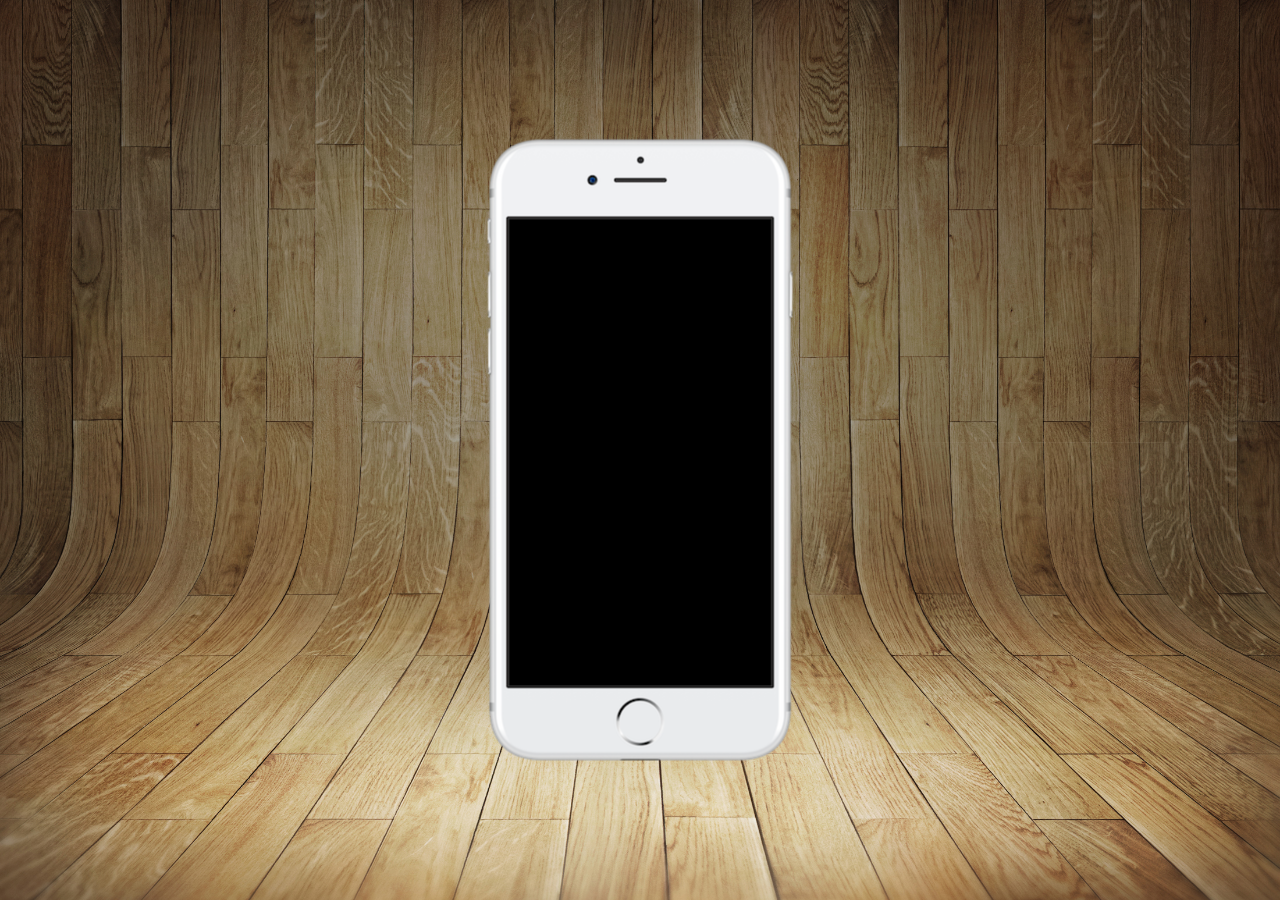
==== index.html @ 78d22551 "criei a pagina inicial do projeto" ====
<!DOCTYPE html>
<html lang="en">
<head>
    <meta charset="UTF-8">
    <meta name="viewport" content="width=device-width, initial-scale=1.0">
    <link rel="shortcut icon" href="favicon.ico" type="image/x-icon">
    <link rel="stylesheet" href="estilos/style.css">
    <title>projeto rede social</title>
    
</head>
<body>
    <main>
        <section id="telefone">

        </section>

        <section id="redes-sociais">

        </section>
    </main>
</body>
</html>
---- estilos/style.css ----
@charset "utf-8";

* {
    margin: 0px;
    padding: 0px;
    font-family: Arial, Helvetica, sans-serif;
}
html,body {
    height: 100vh;
    width: 100vw;
    background-color: black;
}
body {
    background: url(../imagens/fundo-madeira.jpg) no-repeat top center;
    background-size: cover;
    background-attachment: fixed;
}
main {
    height: 100vh;
    position: relative;
    
}
section#telefone {
    position: absolute;
    top: 50%;
    left: 50%;
    transform: translate(-50%, -50%);

    height: 627px;
    width: 311px;
 
    background: url(../imagens/frame-iphone.png) no-repeat;
}
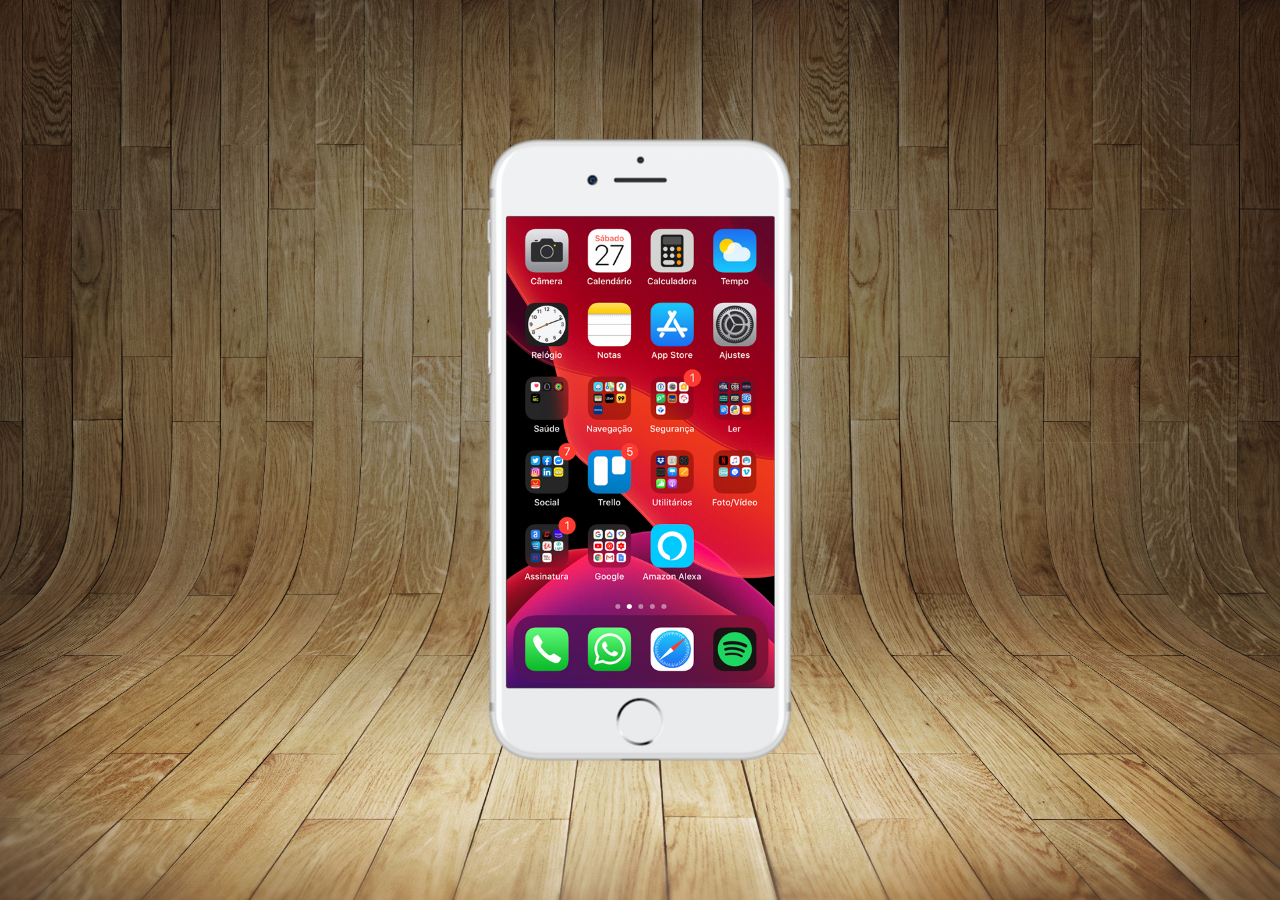
==== commit a7a8fd8d: "criei a tela home" ====
--- a/index.html
+++ b/index.html
@@ -11,7 +11,7 @@
 <body>
     <main>
         <section id="telefone">
-
+            <iframe src="home.html" name="tela" id="tela" frameborder="0"> </iframe>
         </section>
 
         <section id="redes-sociais">
--- a/estilos/style.css
+++ b/estilos/style.css
@@ -30,4 +30,11 @@
     width: 311px;
  
     background: url(../imagens/frame-iphone.png) no-repeat;
+}
+iframe#tela {
+    position: relative;
+    top: 80px;
+    left: 22px;
+    width: 268px;
+    height: 471px;
 }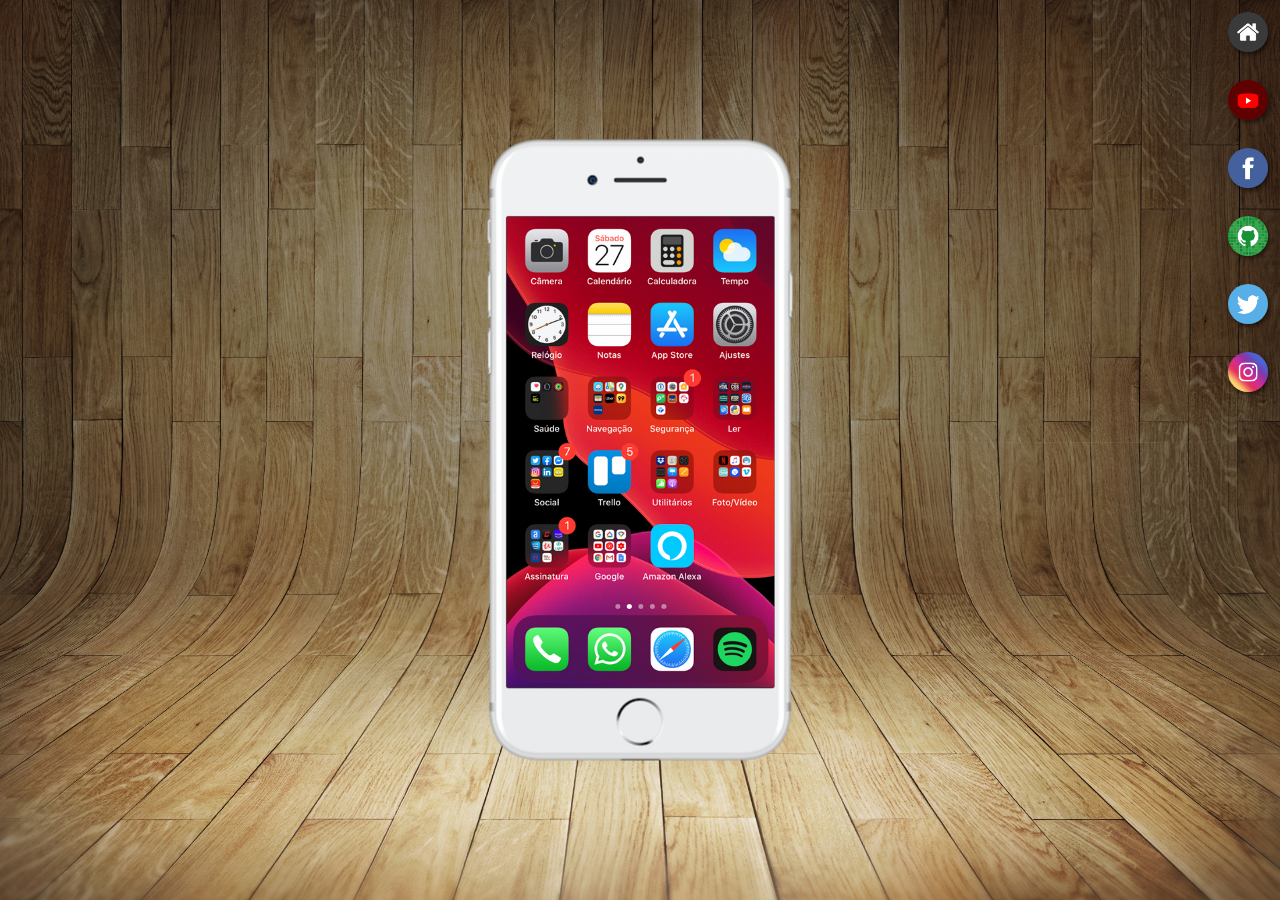
==== commit c1668451: "criei botoes laterais" ====
--- a/index.html
+++ b/index.html
@@ -11,11 +11,17 @@
 <body>
     <main>
         <section id="telefone">
-            <iframe src="home.html" name="tela" id="tela" frameborder="0"> </iframe>
+            <iframe src="home.html" name="tela" id="tela" frameborder="0"> seu navegador não é compativel com isso.</iframe>
         </section>
 
         <section id="redes-sociais">
-
+            <a href=""><img src="imagens/logo-home.jpg" alt="Home"></a><br>
+            <a href=""><img src="imagens/logo-youtube.jpg" alt="Youtube"></a><br>
+            <a href=""><img src="imagens/logo-facebook.jpg" alt="Facebook"></a><br>
+            <a href=""><img src="imagens/logo-github.jpg" alt="GitHub"></a><br>
+            <a href=""><img src="imagens/logo-twitter.jpg" alt="Twitter"></a><br>
+            <a href=""><img src="imagens/logo-instagram.jpg" alt="Instagram"></a><br>
+       
         </section>
     </main>
 </body>
--- a/estilos/style.css
+++ b/estilos/style.css
@@ -37,4 +37,21 @@
     left: 22px;
     width: 268px;
     height: 471px;
+}
+section#redes-sociais {
+    text-align: right;
+}
+section#redes-sociais img {
+    width: 40px;
+    margin: 12px;
+    border-radius: 50%;
+    box-shadow: 2px 3px 4px rgba(0, 0, 0, 0.499);
+    box-sizing: border-box;
+    
+}
+section#redes-sociais img:hover {
+    border: 2px solid rgba(255, 255, 255, 0.384);
+    transform: translate(-1px);
+    box-shadow: 7px 6px 10px rgba(0, 0, 0, 0.829);
+    transition: transform 0.3s, border 2s;
 }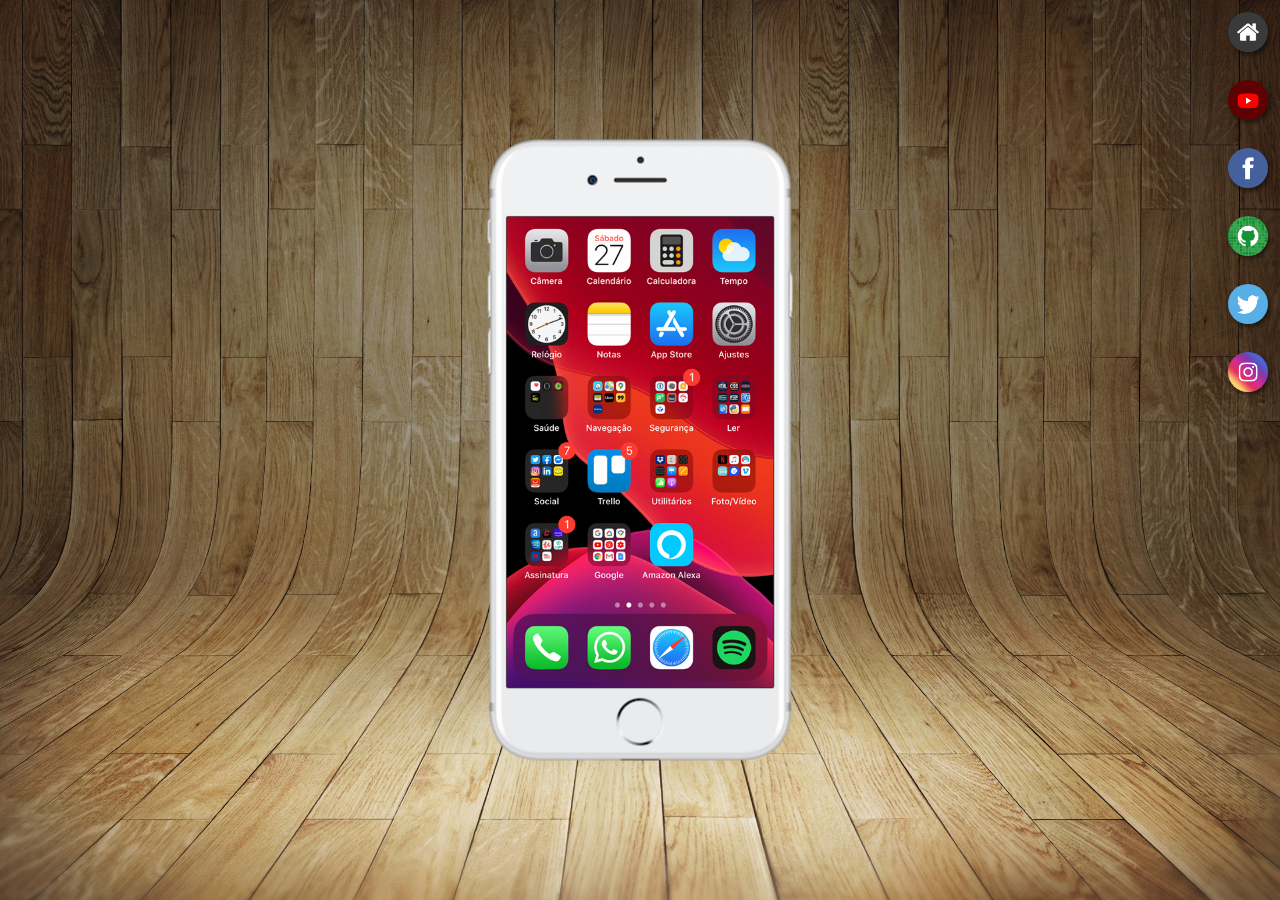
==== commit e762c378: "criei as paginas de cada rede social" ====
--- a/index.html
+++ b/index.html
@@ -15,12 +15,12 @@
         </section>
 
         <section id="redes-sociais">
-            <a href=""><img src="imagens/logo-home.jpg" alt="Home"></a><br>
-            <a href=""><img src="imagens/logo-youtube.jpg" alt="Youtube"></a><br>
-            <a href=""><img src="imagens/logo-facebook.jpg" alt="Facebook"></a><br>
-            <a href=""><img src="imagens/logo-github.jpg" alt="GitHub"></a><br>
-            <a href=""><img src="imagens/logo-twitter.jpg" alt="Twitter"></a><br>
-            <a href=""><img src="imagens/logo-instagram.jpg" alt="Instagram"></a><br>
+            <a href="home.html" target="tela"><img src="imagens/logo-home.jpg" alt="Home"></a><br>
+            <a href="youtube.html" target="tela"><img src="imagens/logo-youtube.jpg" alt=""></a><br>
+            <a href="facebook.html" target="tela"><img src="imagens/logo-facebook.jpg" alt="Facebook"></a><br>
+            <a href="github.html" target="tela"><img src="imagens/logo-github.jpg" alt="GitHub"></a><br>
+            <a href="twitter.html" target="tela"><img src="imagens/logo-twitter.jpg" alt="Twitter"></a><br>
+            <a href="instagram.html" target="tela"><img src="imagens/logo-instagram.jpg" alt="Instagram"></a><br>
        
         </section>
     </main>
--- a/estilos/style.css
+++ b/estilos/style.css
@@ -35,7 +35,7 @@
     position: relative;
     top: 80px;
     left: 22px;
-    width: 268px;
+    width: 267px;
     height: 471px;
 }
 section#redes-sociais {
